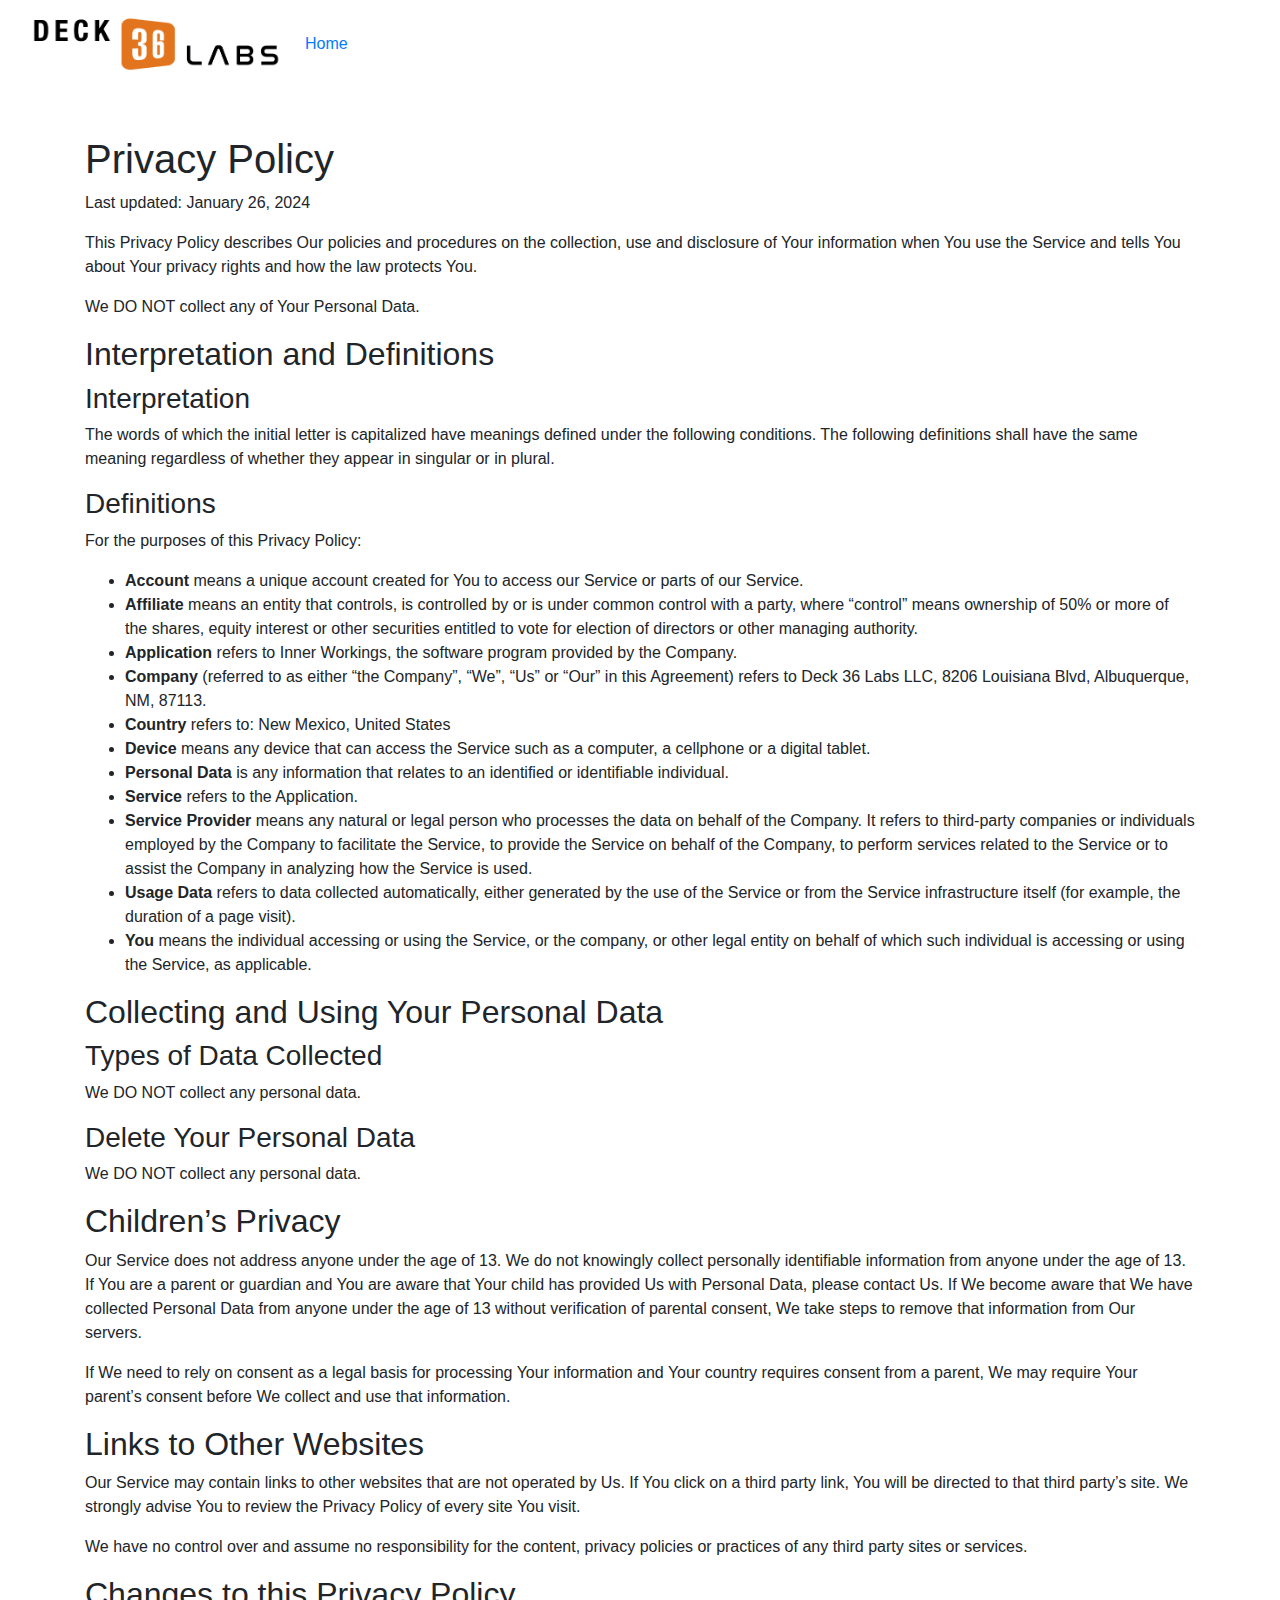
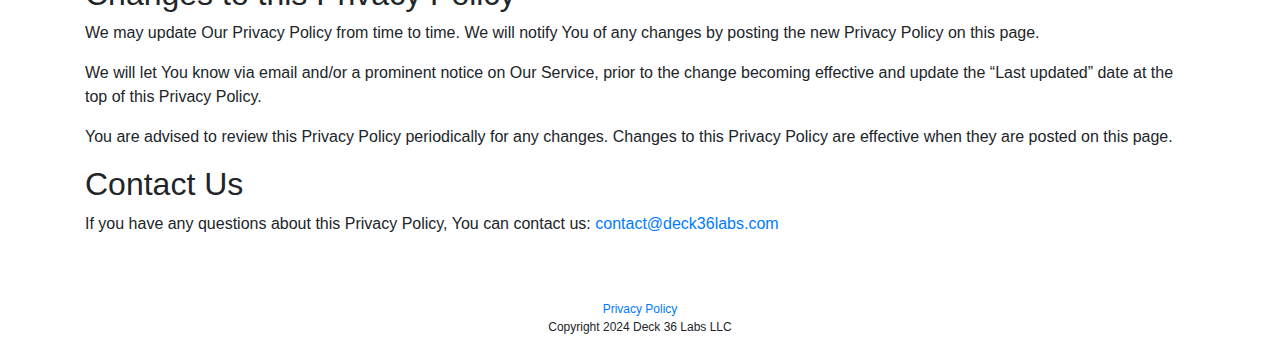
==== app-privacy-policy.html @ aaaff2ef "Initial Creation" ====
<!doctype html>
<html lang="en">
<head>
	<meta charset="utf-8">
	<meta name="viewport" content="width=device-width, initial-scale=1">
	<link rel="stylesheet" href="./css/bootstrap.min.css" />
	<link rel="stylesheet" href="./css/base.css" />
	<script type="text/javascript" src="./js/bootstrap.js"></script>
	<title>Deck 36 Labs</title>
</head>
<body>
	<nav class="navbar navbar-expand-lg">
		<div class="container-fluid">
			<a class="navbar-brand" href="/">
				<img src="./imgs/2023_Deck-36-Labs_Logo-1.png" width="250"/>
			</a>
			<button class="navbar-toggler" type="button" data-bs-toggle="collapse" data-bs-target="#navbarSupportedContent" aria-controls="navbarSupportedContent" aria-expanded="false" aria-label="Toggle navigation">
				<span class="navbar-toggler-icon"></span>
			</button>
			<div class="collapse navbar-collapse" id="navbarSupportedContent">
				<ul class="navbar-nav me-auto mb-2 mb-lg-0">
					<li class="nav-item">
						<a class="nav-link active" aria-current="page" href="/">Home</a>
					</li>
				</ul>
			</div>
		</div>
	</nav>
	<div class="container mt-5">
		<div class="row">
			<div class="col">
				<h1>Privacy Policy</h1>
				<p>Last updated: January 26, 2024</p>
				<p>This Privacy Policy describes Our policies and procedures on the collection, use and disclosure of Your information when You use the Service and tells You about Your privacy rights and how the law protects You.</p>
				<p>We DO NOT collect any of Your Personal Data.</p>
				<h2>Interpretation and Definitions</h2>
				<h3>Interpretation</h3>
				<p>The words of which the initial letter is capitalized have meanings defined under the following conditions. The following definitions shall have the same meaning regardless of whether they appear in singular or in plural.</p>
				<h3>Definitions</h3>
				<p>For the purposes of this Privacy Policy:</p>
				<ul>
					<li><strong>Account</strong> means a unique account created for You to access our Service or parts of our Service.</li>
					<li><strong>Affiliate</strong> means an entity that controls, is controlled by or is under common control with a party, where “control” means ownership of 50% or more of the shares, equity interest or other securities entitled to vote for election of directors or other managing authority.</li>
					<li><strong>Application</strong> refers to Inner Workings, the software program provided by the Company.</li>
					<li><strong>Company</strong> (referred to as either “the Company”, “We”, “Us” or “Our” in this Agreement) refers to Deck 36 Labs LLC, 8206 Louisiana Blvd, Albuquerque, NM, 87113.</li>
					<li><strong>Country</strong> refers to: New Mexico, United States</li>
					<li><strong>Device</strong> means any device that can access the Service such as a computer, a cellphone or a digital tablet.</li>
					<li><strong>Personal Data</strong> is any information that relates to an identified or identifiable individual.</li>
					<li><strong>Service</strong> refers to the Application.</li>
					<li><strong>Service Provider</strong> means any natural or legal person who processes the data on behalf of the Company. It refers to third-party companies or individuals employed by the Company to facilitate the Service, to provide the Service on behalf of the Company, to perform services related to the Service or to assist the Company in analyzing how the Service is used.</li>
					<li><strong>Usage Data</strong> refers to data collected automatically, either generated by the use of the Service or from the Service infrastructure itself (for example, the duration of a page visit).</li>
					<li><strong>You</strong> means the individual accessing or using the Service, or the company, or other legal entity on behalf of which such individual is accessing or using the Service, as applicable.</li>
				</ul>
				<h2>Collecting and Using Your Personal Data</h2>
				<h3>Types of Data Collected</h3>
				<p>We DO NOT collect any personal data.</p>
				<h3>Delete Your Personal Data</h3>
				<p>We DO NOT collect any personal data.</p>
				<h2>Children’s Privacy</h2>
				<p>Our Service does not address anyone under the age of 13. We do not knowingly collect personally identifiable information from anyone under the age of 13. If You are a parent or guardian and You are aware that Your child has provided Us with Personal Data, please contact Us. If We become aware that We have collected Personal Data from anyone under the age of 13 without verification of parental consent, We take steps to remove that information from Our servers.</p>
				<p>If We need to rely on consent as a legal basis for processing Your information and Your country requires consent from a parent, We may require Your parent’s consent before We collect and use that information.</p>
				<h2>Links to Other Websites</h2>
				<p>Our Service may contain links to other websites that are not operated by Us. If You click on a third party link, You will be directed to that third party’s site. We strongly advise You to review the Privacy Policy of every site You visit.</p>
				<p>We have no control over and assume no responsibility for the content, privacy policies or practices of any third party sites or services.</p>
				<h2>Changes to this Privacy Policy</h2>
				<p>We may update Our Privacy Policy from time to time. We will notify You of any changes by posting the new Privacy Policy on this page.</p>
				<p>We will let You know via email and/or a prominent notice on Our Service, prior to the change becoming effective and update the “Last updated” date at the top of this Privacy Policy.</p>
				<p>You are advised to review this Privacy Policy periodically for any changes. Changes to this Privacy Policy are effective when they are posted on this page.</p>
				<h2>Contact Us</h2>
				<p>If you have any questions about this Privacy Policy, You can contact us: <a href="mailto:contact@deck36labs.com">contact@deck36labs.com</a></p>
			</div>
		</div>
	</div>
</body>
<footer class="mt-5">
	<a href="/app-privacy-policy.html">Privacy Policy</a>
	<p>Copyright 2024 Deck 36 Labs LLC</p>
</footer>
</html>
---- css/base.css ----
.hero-callout {
	background-color: #F8F8F8;
}
.hero-callout .col {
	padding: 2em;
}
.container-row {
	background-color: #F8F8F8;
	border-radius: 20px;
	padding: 2em;
}
/* Feature Info */
.feature-info {
	text-align: center;
}
.feature-info h2 {
	font-weight: bold;
	font-size: 2.5em;
}
.feature-info h3 {
	font-style: italic;
	font-weight: lighter;
	font-size: 1.75em;
}
.feature-info p {
	font-style: italic;
	font-style: 0.75em;
	font-weight: 300;
	color: black;
}
.feature-info-img {
	max-width: 300px !important;
}
/* App Feature Callout */
.app-feature-callout {
	text-align: center;
}
.app-feature-callout h2 {
	color: rgb(227, 116, 30);
}
/* Footer */
footer {
/*	background-color: #f8f8f8;*/
	min-height: 200;
}
.footer-elements {
	text-align: center;
}
.footer-spacer {
/*	padding-left: .5em;
	padding-right: .5em;
*/}
footer{
	font-size: 0.75em;
	text-align: center;
/*	display: inline-block;*/
/*	margin-left: auto;*/
}
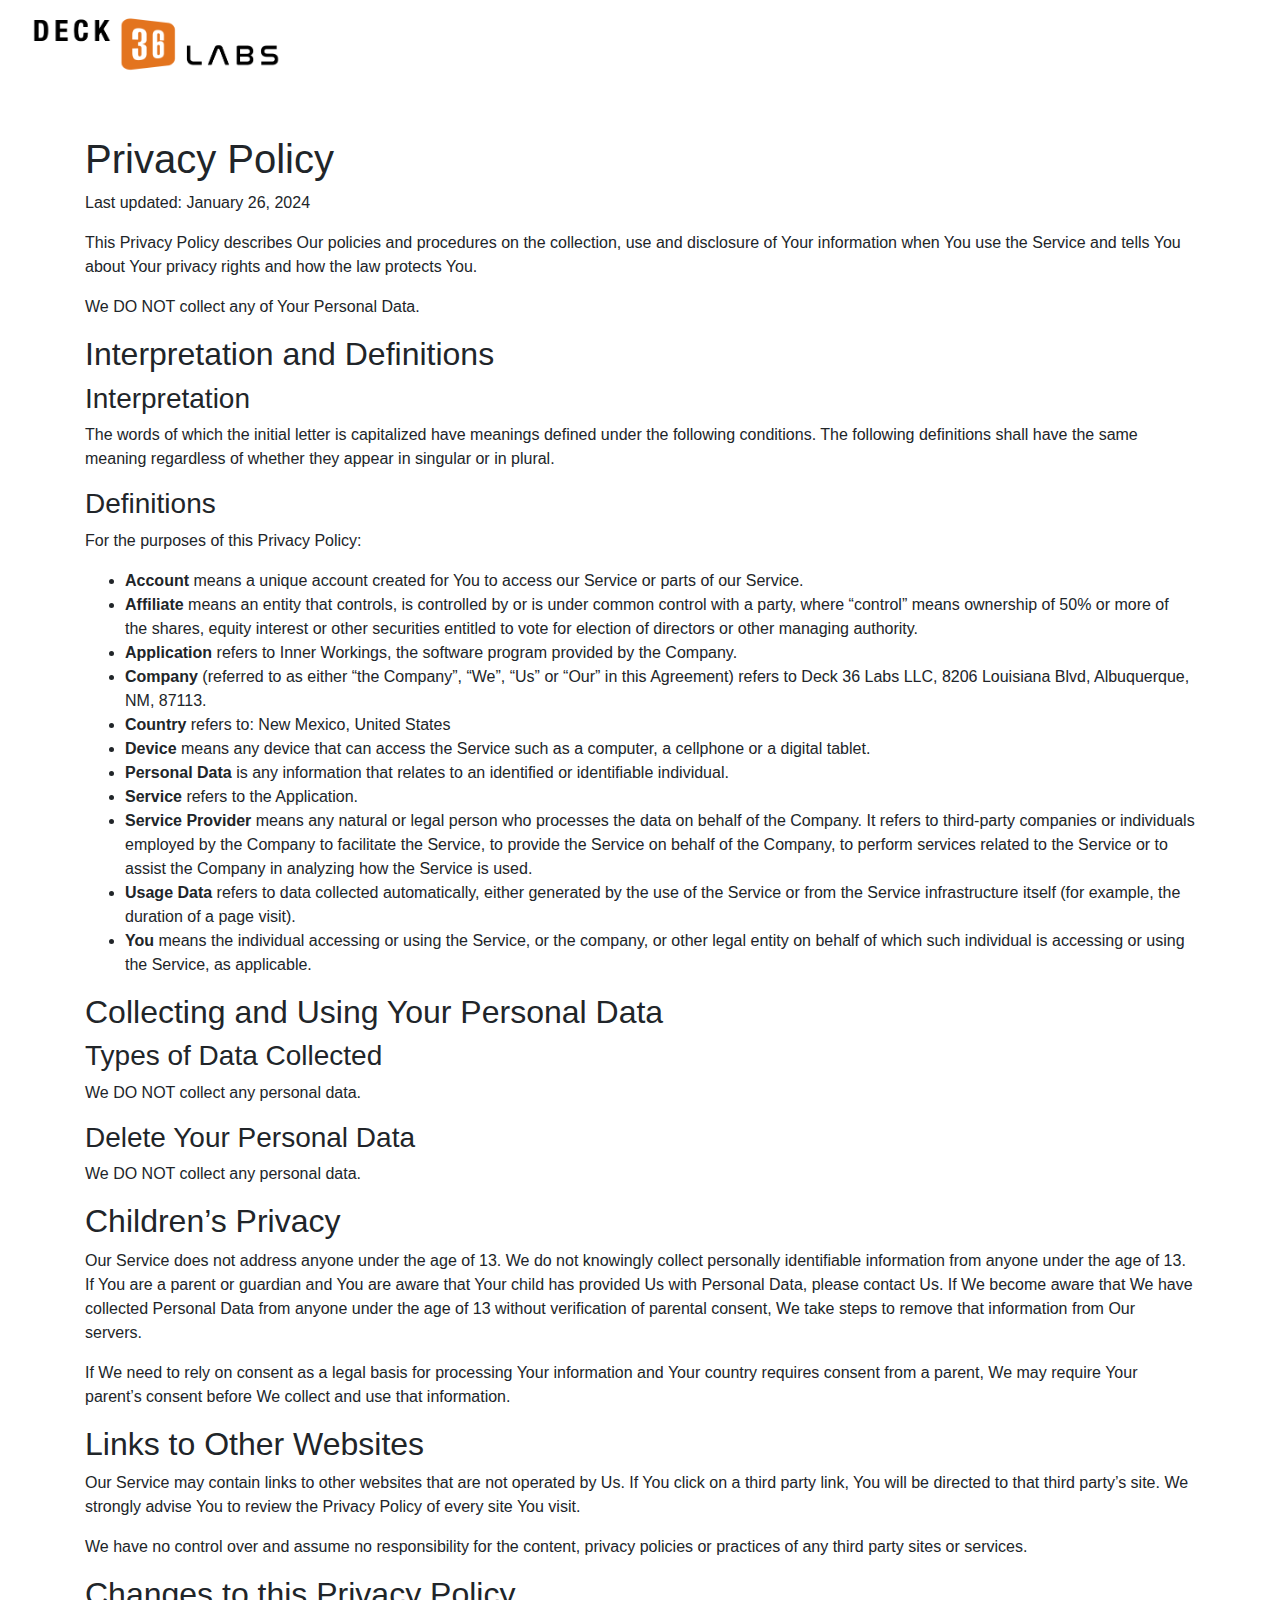
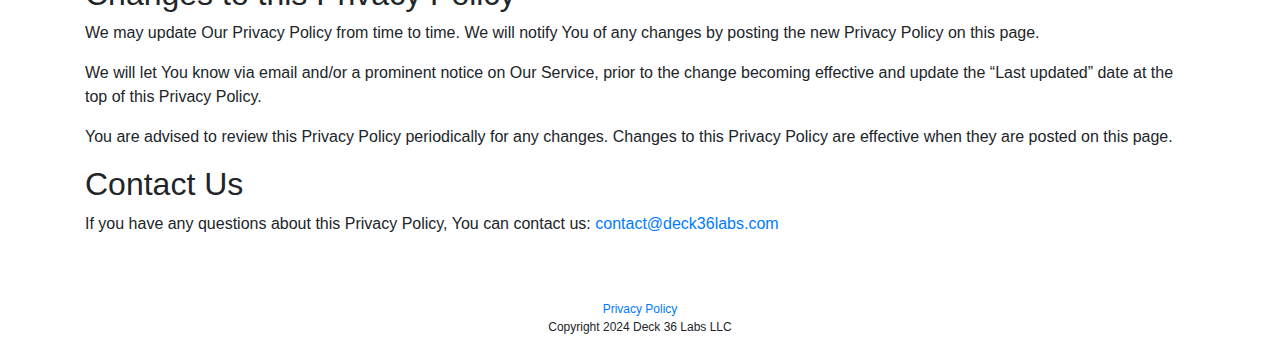
==== commit b918b5f3: "Site improvements" ====
--- a/app-privacy-policy.html
+++ b/app-privacy-policy.html
@@ -20,7 +20,7 @@
 			<div class="collapse navbar-collapse" id="navbarSupportedContent">
 				<ul class="navbar-nav me-auto mb-2 mb-lg-0">
 					<li class="nav-item">
-						<a class="nav-link active" aria-current="page" href="/">Home</a>
+						<!-- <a class="nav-link active" aria-current="page" href="/">Home</a> -->
 					</li>
 				</ul>
 			</div>
--- a/css/base.css
+++ b/css/base.css
@@ -1,7 +1,5 @@
 .hero-callout {
 	background-color: #F8F8F8;
-}
-.hero-callout .col {
 	padding: 2em;
 }
 .container-row {
